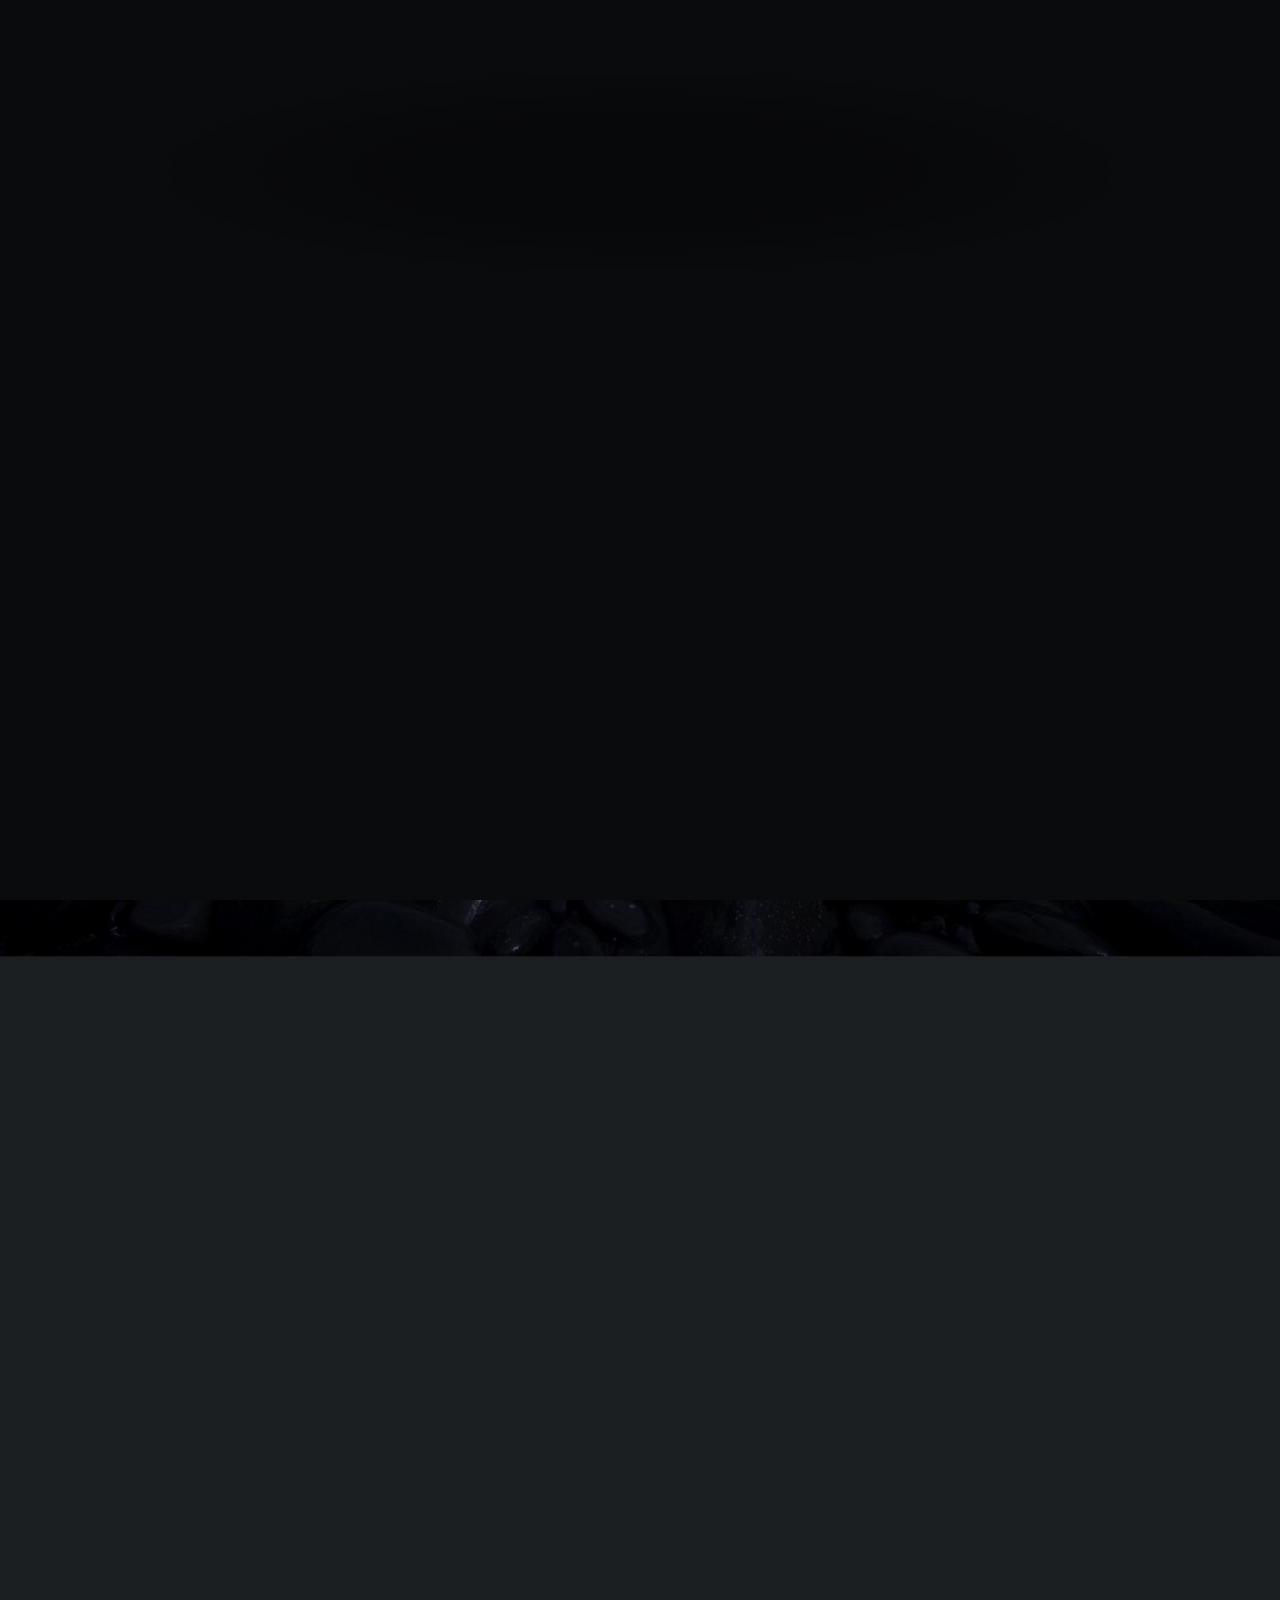
==== index.html @ 7638d147 "index.html" ====
<!DOCTYPE HTML>
<!--
	Dimension by HTML5 UP
	html5up.net | @ajlkn
	Free for personal and commercial use under the CCA 3.0 license (html5up.net/license)
-->
<html>
	<head>
		<title>Emmanuel's Portfolio</title>
		<meta charset="utf-8" />
		<meta name="viewport" content="width=device-width, initial-scale=1, user-scalable=no" />
		<link rel="stylesheet" href="assets/css/main.css" />
		<noscript><link rel="stylesheet" href="assets/css/noscript.css" /></noscript>
	</head>
	<body class="is-preload ">

		<!-- Wrapper -->
			<div id="wrapper">

				<!-- Header -->
					<header id="header">
						<div class="logo">
							<a href="#about"> 
							<span class="" style="content: url(./images/me.jpg); display: block; width: 100%; border-radius:10px; border: 0.1px solid rgb(214, 212, 212); background-color: transparent;"></span>
							</a>
						</div>
						<div class="content">
							<div class="inner">
								<h1>Emmanuel Khumalo</h1>
								<p>I am a Python developer with a strong foundation in web scraping, automation, software design, and working with APIs. With over two years of hands-on experience, I have developed various projects, including a password manager, weather tracker, and a web scraping tool for tracking product prices.
									I am skilled in using Python libraries such as BeautifulSoup, Requests, and Selenium, and I am passionate about automating tasks and solving real-world problems with code.</p>
							</div>
						</div>
						<nav>
							<ul>
								<li><a href="#intro">Skills</a></li>
								<li><a href="#work">Projects</a></li>
								<li><a href="#about">About</a></li>
								<li><a href="#contact">Contact</a></li>
								<!--<li><a href="#elements">Elements</a></li>-->
							</ul>
						</nav>
					</header>

				<!-- Main -->
					<div id="main">

						<!-- Intro -->
							<article id="intro">
								<h2 class="major">Skills</h2>
								<span class="image main"><img src="images/pic01.jpg" alt="" /></span>
								<div class="container px-4 py-5" id="featured-3">
									<div class="row g-4 py-5 row-cols-1 row-cols-lg-3">
									  <div class="feature col">
										
										<h3 class="fs-2 text-body-emphasis">Web Scraping</h3>
										<p>I can help you gather data from websites using Beautiful Soup and Selenium, and automate tasks that require interacting with web pages.</p>
										
									  </div>
									  <hr>
									  <div class="feature col">
										
										<h3 class="fs-2 text-body-emphasis">GUI Applications with T-kinter</h3>
										<p>I can create simple desktop applications with a user interface using Python's Tkinter library.</p>
										
									  </div>
									  <hr>
									  <div class="feature col">
										
										<h3 class="fs-2 text-body-emphasis">Data Cleaning and Manipulation</h3>
										<p>I can clean data using Python's Pandas library, if your data has missing values, irelavant value, or your want change values, add values etc.</p>
										
									  </div>
									  <hr>
									  <div class="feature col">
										
										<h3 class="fs-2 text-body-emphasis">Game Development</h3>
										<p>I can create interactive games using Python's Turtle library. Whether it's drawing shapes or developer simple games, I can help bring your ideas to life.</p>
										
									  </div>
									  <hr>
									  <div class="feature col">
										
										<h3 class="fs-2 text-body-emphasis">Automated and Alerts</h3>
										<p>I can create Website Automation using Python's Selenium library, and create Python scripts that automatically send alerts or notifications via email, SMS, or WhatsApp Message.</p>
										
									  </div>
									  <hr>
									  <div class="feature col">
										
										<h3 class="fs-2 text-body-emphasis">API Consumption and Data</h3>
										<p>Experienced in working with RESTful APIs to fetch and process data for diverse applications, ensuring optimal performance and accuracy.
											Skilled in consuming APIs to retrieve and manipulate data for application features and business logic.</p>
										
									  </div>
									  <hr>
									  <div class="feature col">
										
										<h3 class="fs-2 text-body-emphasis">Front-End Web Development</h3>
										<p>Passionate about crafting responsive, visually appealing, and user-friendly websites. Proficient in HTML, CSS and frameworks like Bootstrap. I create intuitive designs and seamless user experiences.</p>
										
									  </div>
									</div>
								  </div>


							</article>

						<!-- Work -->
							<article id="work">
								<h2 class="major">Projects</h2>
								<span class="image main"><img src="images/pic02.jpg" alt="" /></span>

								<div class="container px-4 py-5" id="hanging-icons">
									<hr style="margin-bottom: 0%;">
									<h3 style="text-align: center; margin: 0px; padding: 0px;">Web Scraping</h3>
									<hr style="margin: 0%;">
									<div class="row g-4 py-5 row-cols-1 row-cols-lg-3">
									  <div class="col d-flex align-items-start">
										<div class="icon-square text-body-emphasis bg-body-secondary d-inline-flex align-items-center justify-content-center fs-4 flex-shrink-0 me-3">
										  <svg class="bi" width="1em" height="1em"><use xlink:href="#toggles2"></use></svg>
										</div>
										<div>
										  <div class="container" style="border: 0.01px solid grey; padding:2%; border-radius: 5px">
										  <h3 class="fs-2 text-body-emphasis" style="text-align: center;">InstantPod's Price Tracker</h3>
										  <p>This is a web scraping project that monitors the price of InstantPods from the InstantPods Deals webpage. The program checks if the price drops below $100 and sends an email notification with the product's name and its current price, helping users snag a deal.</p>
										  <div class="container" style="display: grid; grid-template-columns: repeat(2, 1fr);">
										  <button href="#" class="btn btn-primary"style="margin-right: 10px;">
											View Project
										  </button>
										  <button href="#" class="btn btn-primary">
											Read More
										  </button>
										</div>
										</div>
									  </div>
									  
									  <div class="col d-flex align-items-start">
										<div class="icon-square text-body-emphasis bg-body-secondary d-inline-flex align-items-center justify-content-center fs-4 flex-shrink-0 me-3">
										  <svg class="bi" width="1em" height="1em"><use xlink:href="#cpu-fill"></use></svg>
										</div>
										<div class="container" style="border: 0.01px solid grey; padding:2%; border-radius: 5px">
										  <h3 style="text-align: center;" class="fs-2 text-body-emphasis">Upcoming Python.org Events Scraper</h3>
										  <p>This is a web scraping program that retrieve the titles and dates of upcoming events from the Python.org website (https://www.python.org/) and organizes them into a structured dictionary format. The program displays the event data in the console, with each event assigned an index for easy reference.</p>
										  <div class="container" style="display: grid; grid-template-columns: repeat(2, 1fr);">
										  <button href="#" class="btn btn-primary"style="margin-right: 10px;">
											View Project
										  </button>
										  <button href="#" class="btn btn-primary">
											Read More
										  </button>
										</div>
										</div>
									  </div>

									  <div class="col d-flex align-items-start">
										<div class="icon-square text-body-emphasis bg-body-secondary d-inline-flex align-items-center justify-content-center fs-4 flex-shrink-0 me-3">
										  <svg class="bi" width="1em" height="1em"><use xlink:href="#tools"></use></svg>
										</div>
										<div>
											<div style="border: 0.01px solid grey; padding:2%; border-radius: 5px">
										  <h3 class="fs-2 text-body-emphasis" style="text-align: center;">Cookie Clicker Automation</h3>
										  <p>This is a program that automates gameplay on the Cookie Clicker Game website. it clicks the cookie repeatedly for 10 seconds, evaluates the most expensive affordable item using the earned cookies, and purchases it. The program alternates between clicking a nd purchasing items, then stops after 5 minutes, scrape the average number of cookie clicks per second.</p>
										  <div class="container" style="display: grid; grid-template-columns: repeat(2, 1fr);">
											<button href="#" class="btn btn-primary"style="margin-right: 10px;">
											  View Project
											</button>
											<button href="#" class="btn btn-primary">
											  Read More
											</button>
										  </div></div>

										  <br>

										  <div>
											<div style="border: 0.01px solid grey; padding:2%; border-radius: 5px">
											<h3 class="fs-2 text-body-emphasis" style="text-align: center;">Top 100 Greatest Movies Scraper</h3>
											<p>This is a web scraping program that extracts the titles of the 100 greatest movies from the Empire Online website. The program saves the movie titles into a text file for easy access and future use.</p>
											<div class="container" style="display: grid; grid-template-columns: repeat(2, 1fr);">
											<button href="#" class="btn btn-primary"style="margin-right: 10px;">
											  View Project
											</button>
											<button href="#" class="btn btn-primary">
											  Read More
											</button>
										  </div></div>

										  <br><br>
										  <hr style="margin-bottom: 0%;">
										  <h3 style="text-align: center; margin: 0px; padding: 0px;">GUI Applications with T-kinter</h3>
										  <hr style="margin-top: 0%;">

										  <div>
											<div style="border: 0.01px solid grey; padding:2%; border-radius: 5px">
											<h3 class="fs-2 text-body-emphasis" style="text-align: center;">Password Manager</h3>
											<p>The Password Manager is a GUI-based application that allows users to securely store and manage their website login credentials, including usernames/emails and passwords. The data is stored in a JSON file, enabling persistence and ease of access for future use. it includes input validation, user confirmation prompts, and data handling to ensure a smooth experience.</p>
											<div class="container" style="display: grid; grid-template-columns: repeat(2, 1fr);">
											<button href="#" class="btn btn-primary"style="margin-right: 10px;">
											  View Project
											</button>
											<button href="#" class="btn btn-primary">
											  Read More
											</button>
										  </div></div>

										  <br>

										  <div>
											<div  style="border: 0.01px solid grey; padding:2%; border-radius: 5px">
											<h3 class="fs-2 text-body-emphasis" style="text-align: center;">BrainBoost Flashcards</h3>
											<p>This is a desktop application designed to help users learn a target language (e.g., French) by displaying flashcards. Each card shows a word in the target language, giving users 3 seconds to guess its meaning in their home language (e.g., English). Users confirm correctness by responding with clicking the button that corresponding with their result.</p>
											<div class="container" style="display: grid; grid-template-columns: repeat(2, 1fr);">
											<button href="#" class="btn btn-primary"style="margin-right: 10px;">
											  View Project
											</button>
											<button href="#" class="btn btn-primary">
											  Read More
											</button>
										  </div></div>
										  <br>
										  <div class="container">
											<div style="border: 0.01px solid grey; padding:2%; border-radius: 5px">
											<h3 class="fs-2 text-body-emphasis" style="text-align: center;">Mile to KM converter</h3>
											<p>This is A simple desktop GUI application that converts distances from miles to kilometers, providing users with an easy-to-use interface for quick calculations.</p>
											<div class="container" style="display: grid; grid-template-columns: repeat(2, 1fr);">
											<button href="#" class="btn btn-primary"style="margin-right: 10px;">
											  View Project
											</button>
											<button href="#" class="btn btn-primary">
											  Read More
											</button>
										  </div></div>

										  <br><br>
										  <hr style="margin-bottom: 0%;">
									      <h3 style="text-align: center; margin: 0px; padding: 0px;">Data Cleaning and Manipulation</h3>
									  	  <hr style="margin-top: 0%;">

										  <div class="container">
											<div style="border: 0.01px solid grey; padding:2%; border-radius: 5px">
											<h3 class="fs-2 text-body-emphasis" style="text-align: center;">SquirrelTracker</h3>
											<p>This project involves analyzing the fur color distribution of squirrels based on data from the Central Park Squirrel Census dataset. Using Python and Pandas, I extracted specific data and counted the occurrences of different fur colors to summarize the results.</p>
											<div class="container" style="display: grid; grid-template-columns: repeat(2, 1fr);">
											<button href="#" class="btn btn-primary"style="margin-right: 10px;">
											  View Project
											</button>
											<button href="#" class="btn btn-primary">
											  Read More
											</button>
										  </div></div>

										  <br>

										  <div class="container">
											<div style="border: 0.01px solid grey; padding:2%; border-radius: 5px">
											<h3 class="fs-2 text-body-emphasis" style="text-align: center;">Phonetic Finder</h3>
											<p>This project converts user-inputted words into their corresponding NATO phonetic alphabet code words. It uses a CSV file to create a dictionary for reference and handles user input with error-checking to ensure valid alphabetic entries.</p>
											<div class="container" style="display: grid; grid-template-columns: repeat(2, 1fr);">
												<button href="#" class="btn btn-primary"style="margin-right: 10px;">
												  View Project
												</button>
												<button href="#" class="btn btn-primary">
												  Read More
												</button>
											  </div></div>

											  <br><br>
											  <hr style="margin-bottom: 0%;">
											  <h3 style="text-align: center; margin: 0px; padding: 0px;">Game Development</h3>
											  <hr style="margin-top: 0%;">

											<div class="container">
												<div style="border: 0.01px solid grey; padding:2%; border-radius: 5px">
												<h3 class="fs-2 text-body-emphasis" style="text-align: center;">Snake Game</h3>
												<p>This is a classic Snake Game developed using Python and the Turtle module.The player controls the snake to eat food (represented by dots) and grows in length with each successful attempt. The game keeps track of the current score and hightest score, challenging the player to beat their record.</p>
												<div class="container" style="display: grid; grid-template-columns: repeat(2, 1fr);">
												<button href="#" class="btn btn-primary"style="margin-right: 10px;">
												  View Project
												</button>
												<button href="#" class="btn btn-primary">
												  Read More
												</button>
											  </div></div>

											  <br>

											<div class="container">
												<div style="border: 0.01px solid grey; padding:2%; border-radius: 5px">
												<h3 class="fs-2 text-body-emphasis" style="text-align: center;">Pong Game</h3>
												<p>This is a recreation of the classic Pong Game developed using Python and the Turtle module.The game features two players paddles and a bouncing ball, where two players compete to score points by preventing the ball from passing their paddle.</p>
												<div class="container" style="display: grid; grid-template-columns: repeat(2, 1fr);">
												<button href="#" class="btn btn-primary"style="margin-right: 10px;">
												  View Project
												</button>
												<button href="#" class="btn btn-primary">
												  Read More
												</button>
											</div></div>

											<br>

										  <div class="container">
											<div style="border: 0.01px solid grey; padding:2%; border-radius: 5px">
											<h3 class="fs-2 text-body-emphasis" style="text-align: center;">Road Crossing Game</h3>
											<p>This is a road crossing game built using Python and the Turtle module. The player controls a character that navigates through lanes of moving obstacles ( represented as colorful blocks) to reach the top of the screen. The game features increasing difficulty with each level as the obstacles move faster.</p>
											<div class="container" style="display: grid; grid-template-columns: repeat(2, 1fr);">
											<button href="#" class="btn btn-primary"style="margin-right: 10px;">
											  View Project
											</button>
											<button href="#" class="btn btn-primary">
											  Read More
											</button>
										  </div></div>

										  <br><br>
										  <hr style="margin-bottom: 0%;">
										  <h3 style="text-align: center; margin: 0px; padding: 0px;">Automation and Alerts</h3>
										  <hr style="margin-top: 0%;">

										  <div class="container">
											<div style="border: 0.01px solid grey; padding:2%; border-radius: 5px">
											<h3 class="fs-2 text-body-emphasis" style="text-align: center;">Automated Birthday Reminder & Email Sender</h3>
											<p>A program that automates birthday tracking and personalized email sending for relatives. The application checks a CSV file containing names, emails, and dates of birth daily, identifies birthdays, and sends personalized birthday wishes using pre-written templates.</p>
											<div class="container" style="display: grid; grid-template-columns: repeat(2, 1fr);">
											<button href="#" class="btn btn-primary"style="margin-right: 10px;">
											  View Project
											</button>
											<button href="#" class="btn btn-primary">
											  Read More
											</button>
										</div></div>

										<br>

									  <div class="container">
										<div style="border: 0.01px solid grey; padding:2%; border-radius: 5px">
										<h3 class="fs-2 text-body-emphasis" style="text-align: center;">Automated Form Filler</h3>
										<p>This is a program that automates form filling on the Secure Retreat website (https://secure-retreat-92358.herokuapp.com/). It collects the user's first name, last name, and email address from the console and uses Selenium to input the data into the form fields, streamlining the submission process.</p>
										<div class="container" style="display: grid; grid-template-columns: repeat(2, 1fr);">
										<button href="#" class="btn btn-primary"style="margin-right: 10px;">
										  View Project
										</button>
										<button href="#" class="btn btn-primary">
										  Read More
										</button>
									  </div></div>

										</div>

										<br><br>
										  <hr style="margin-bottom: 0%;">
										  <h3 style="text-align: center; margin: 0px; padding: 0px;">API Consumption and Data Manipulation Expertise</h3>
										  <hr style="margin-top: 0%;">

										  <div class="container">
											<div style="border: 0.01px solid grey; padding:2%; border-radius: 5px">
											<h3 class="fs-2 text-body-emphasis" style="text-align: center;">Kanye West Quote Generator</h3>
											<p>This a fun and interactive GUI application that displays random Kanye West quotes. Users can click a button featuring Kanye's face to fetch and display a new quote from the Kanye West Quotes API.</p>
											<div class="container" style="display: grid; grid-template-columns: repeat(2, 1fr);">
											<button href="#" class="btn btn-primary"style="margin-right: 10px;">
											  View Project
											</button>
											<button href="#" class="btn btn-primary">
											  Read More
											</button>
										</div></div>

										<br>

									  <div class="container">
										<div style="border: 0.01px solid grey; padding:2%; border-radius: 5px" >
										<h3 class="fs-2 text-body-emphasis" style="text-align: center;">True or False Quiz Application</h3>
										<p>This is a GUI-based quiz application where users answer true/false questions by clicking a corresponding button. The app retrieve 10 random questions from the Open Trivia Database API and tracks the user's score based on correct answers.</p>
										<div class="container" style="display: grid; grid-template-columns: repeat(2, 1fr);">
										<button href="#" class="btn btn-primary"style="margin-right: 10px;">
										  View Project
										</button>
										<button href="#" class="btn btn-primary">
										  Read More
										</button>
									  </div></div>

										</div>
									  </div>
									</div>
								  </div>

							</article>

						<!-- About -->
							<article id="about">
								<h2 class="major">About</h2>
								<span class="image main"><img src="images/pic03.jpg" alt="" /></span>
								<p>Hello, my name is Emmanuel Khumalo, a Python developer with a strong foundation in web scraping, automation, software design, and working with APIs. With over two years of hands-on experience, I have created impactful projects such as a password manager, a weather tracker, and a web scraping tool for tracking product prices.</p>
								<br>
								<p>I am proficient in Python libraries like BeautifulSoup, Requests, and Selenium, and I am passionate about automating tasks and solving real-world problems through code. My skill set also includes building websites with HTML, CSS, and Bootstrap, as well as developing GUI applications with Tkinter.</p>
								<br>
								<p>From data cleaning and manipulation to game development and automation alerts, I enjoy using technology to bring ideas to life and streamline complex processes.

									Feel free to explore my projects or reach out if you'd like to collaborate—I'm always excited to take on new challenges and grow as a developer.</p>
							</article>

						<!-- Contact -->
							<article id="contact">
								<h2 class="major">Contact</h2>
								<form method="POST" action="https://getform.io/f/bejjnnea">
									<div class="fields">
										<div class="field half">
											<label for="name">Name</label>
											<input type="text" name="name" id="name" />
										</div>
										<div class="field half">
											<label for="email">Email</label>
											<input type="text" name="email" id="email" />
										</div>
										<div class="field">
											<label for="message">Message</label>
											<textarea name="message" id="message" rows="4"></textarea>
										</div>
									</div>
									<ul class="actions">
										<li><input type="submit" value="Send Message" class="primary" /></li>
										<li><input type="reset" value="Reset" /></li>
									</ul>
								</form>
								<ul class="icons">
									<li><a href="https://x.com/EmmanuelKh25888" class="icon brands fa-twitter"><span class="label">Twitter</span></a></li>
									<li><a href="https://www.instagram.com/emmanueldlamean/" class="icon brands fa-instagram"><span class="label">Instagram</span></a></li>
									<li><a href="https://github.com/Nqobile44" class="icon brands fa-github"><span class="label">GitHub</span></a></li>
								</ul>
							</article>

						
					</div>

				<!-- Footer -->
					<footer id="footer">
						<p class="copyright">&copy; 2025 Emmanuel. All Rights Reserved.</p>
					</footer>

			</div>

		<!-- BG -->
			<div id="bg"></div>

		<!-- Scripts -->
			<script src="assets/js/jquery.min.js"></script>
			<script src="assets/js/browser.min.js"></script>
			<script src="assets/js/breakpoints.min.js"></script>
			<script src="assets/js/util.js"></script>
			<script src="assets/js/main.js"></script>

	</body>
</html>
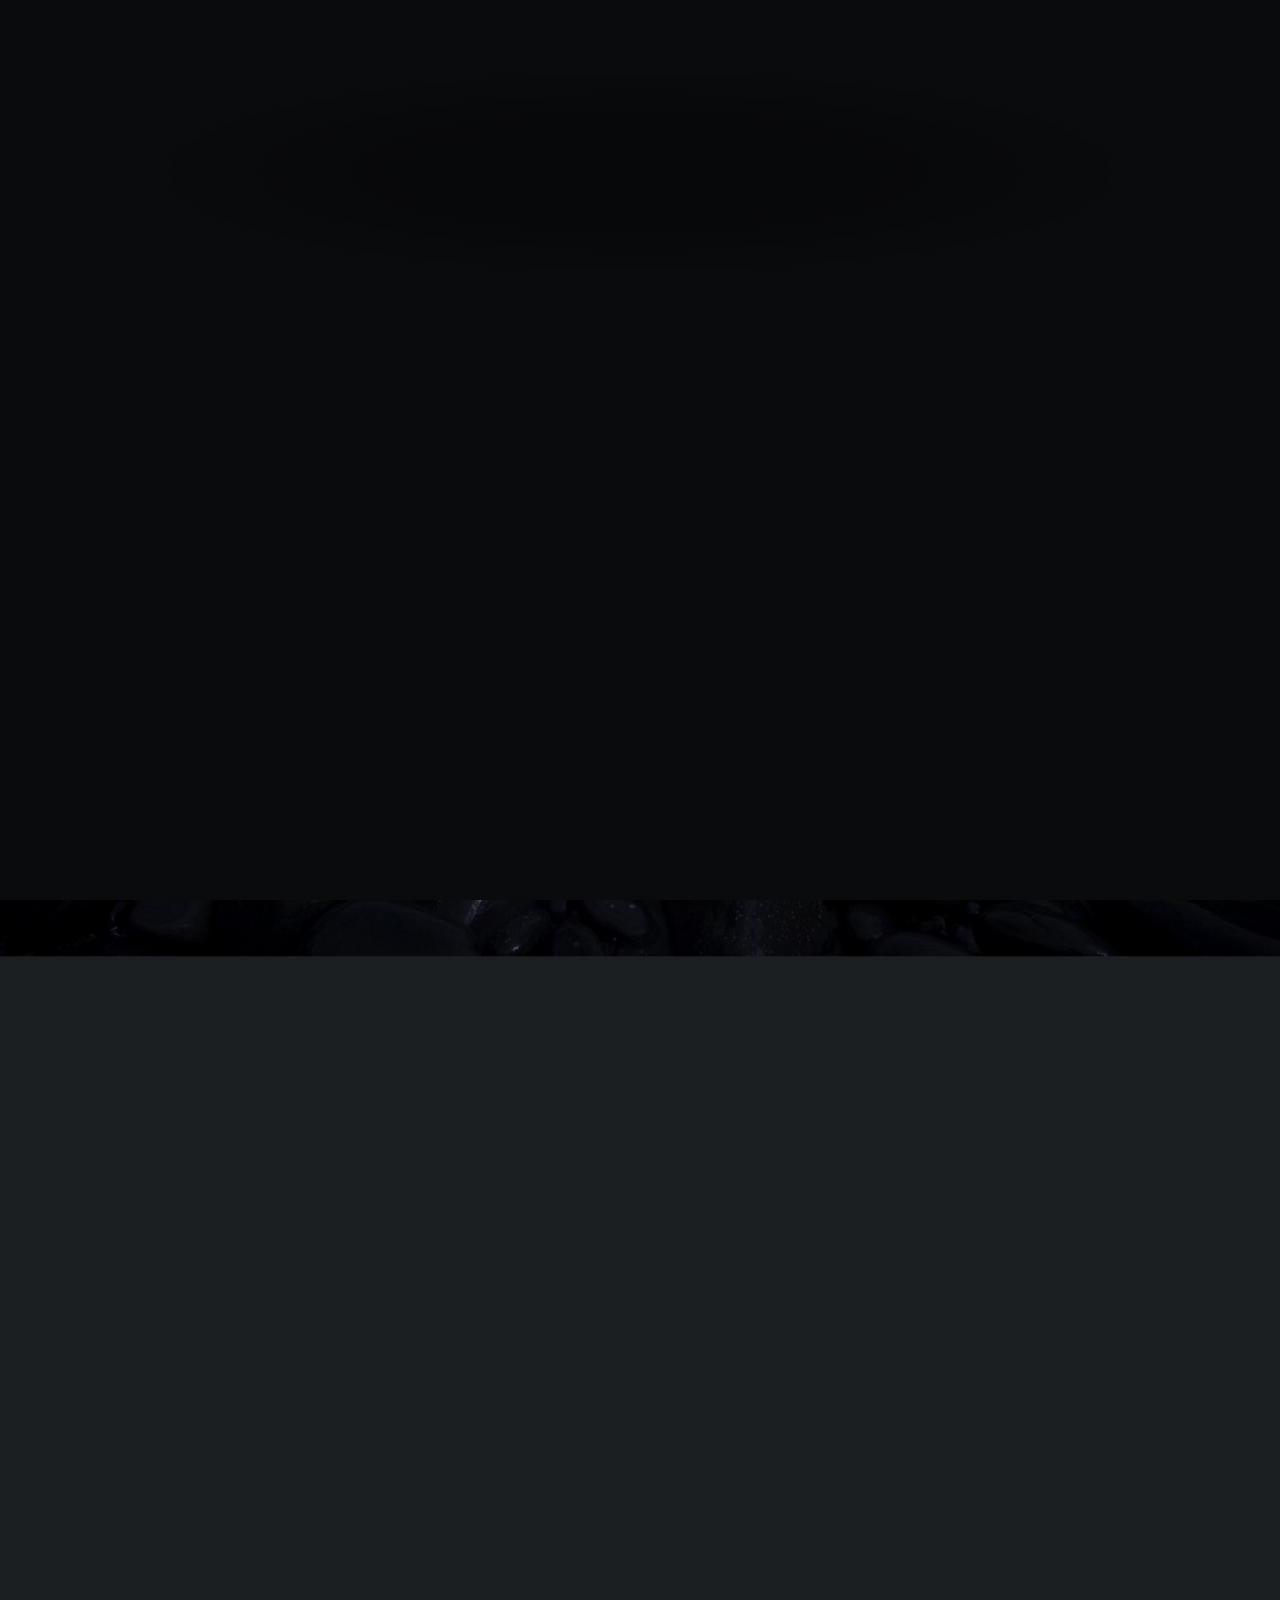
==== commit 5371d4f8: "Add files via upload" ====
--- a/index.html
+++ b/index.html
@@ -21,14 +21,14 @@
 					<header id="header">
 						<div class="logo">
 							<a href="#about"> 
-							<span class="" style="content: url(./images/me.jpg); display: block; width: 100%; border-radius:10px; border: 0.1px solid rgb(214, 212, 212); background-color: transparent;"></span>
+							<span class="" style="content: url(./images/me.jpeg); display: block; width: 100%; border-radius:10px; border: 0.1px solid rgb(214, 212, 212); background-color: transparent;"></span>
 							</a>
 						</div>
 						<div class="content">
 							<div class="inner">
 								<h1>Emmanuel Khumalo</h1>
-								<p>I am a Python developer with a strong foundation in web scraping, automation, software design, and working with APIs. With over two years of hands-on experience, I have developed various projects, including a password manager, weather tracker, and a web scraping tool for tracking product prices.
-									I am skilled in using Python libraries such as BeautifulSoup, Requests, and Selenium, and I am passionate about automating tasks and solving real-world problems with code.</p>
+								<p>I am a Python developer with a strong foundation in web scraping, automation, data cleaning and getting data from APIs. With over two years of hands-on experience, I have developed various projects, including a password manager, weather tracker, and a web scraping tool for tracking product prices.
+									I am skilled in using Python libraries such as BeautifulSoup, Requests, and Selenium, Pandas and I am passionate about automating tasks and solving real-world problems with code.</p> 
 							</div>
 						</div>
 						<nav>
@@ -37,7 +37,6 @@
 								<li><a href="#work">Projects</a></li>
 								<li><a href="#about">About</a></li>
 								<li><a href="#contact">Contact</a></li>
-								<!--<li><a href="#elements">Elements</a></li>-->
 							</ul>
 						</nav>
 					</header>
@@ -68,7 +67,7 @@
 									  <div class="feature col">
 										
 										<h3 class="fs-2 text-body-emphasis">Data Cleaning and Manipulation</h3>
-										<p>I can clean data using Python's Pandas library, if your data has missing values, irelavant value, or your want change values, add values etc.</p>
+										<p>I can clean data using Python's Pandas library, if your data has missing values, irelavant value, or your want change values, add values, duplicates etc.</p>
 										
 									  </div>
 									  <hr>
@@ -91,13 +90,6 @@
 										<h3 class="fs-2 text-body-emphasis">API Consumption and Data</h3>
 										<p>Experienced in working with RESTful APIs to fetch and process data for diverse applications, ensuring optimal performance and accuracy.
 											Skilled in consuming APIs to retrieve and manipulate data for application features and business logic.</p>
-										
-									  </div>
-									  <hr>
-									  <div class="feature col">
-										
-										<h3 class="fs-2 text-body-emphasis">Front-End Web Development</h3>
-										<p>Passionate about crafting responsive, visually appealing, and user-friendly websites. Proficient in HTML, CSS and frameworks like Bootstrap. I create intuitive designs and seamless user experiences.</p>
 										
 									  </div>
 									</div>
@@ -124,12 +116,9 @@
 										  <div class="container" style="border: 0.01px solid grey; padding:2%; border-radius: 5px">
 										  <h3 class="fs-2 text-body-emphasis" style="text-align: center;">InstantPod's Price Tracker</h3>
 										  <p>This is a web scraping project that monitors the price of InstantPods from the InstantPods Deals webpage. The program checks if the price drops below $100 and sends an email notification with the product's name and its current price, helping users snag a deal.</p>
-										  <div class="container" style="display: grid; grid-template-columns: repeat(2, 1fr);">
-										  <button href="#" class="btn btn-primary"style="margin-right: 10px;">
+										  <div class="container" style="display: grid; grid-template-columns: repeat(1, 1fr);">
+										  <button onclick= 'location.href="https://github.com/Nqobile44/my-projects/tree/master/web-scraping-projects/instantpod-s-price-tracker"' class="btn btn-primary"style="margin-right: 10px;">
 											View Project
-										  </button>
-										  <button href="#" class="btn btn-primary">
-											Read More
 										  </button>
 										</div>
 										</div>
@@ -142,12 +131,9 @@
 										<div class="container" style="border: 0.01px solid grey; padding:2%; border-radius: 5px">
 										  <h3 style="text-align: center;" class="fs-2 text-body-emphasis">Upcoming Python.org Events Scraper</h3>
 										  <p>This is a web scraping program that retrieve the titles and dates of upcoming events from the Python.org website (https://www.python.org/) and organizes them into a structured dictionary format. The program displays the event data in the console, with each event assigned an index for easy reference.</p>
-										  <div class="container" style="display: grid; grid-template-columns: repeat(2, 1fr);">
-										  <button href="#" class="btn btn-primary"style="margin-right: 10px;">
+										  <div class="container" style="display: grid; grid-template-columns: repeat(1, 1fr);">
+										  <button onclick= 'location.href="https://github.com/Nqobile44/my-projects/tree/master/web-scraping-projects/upcoming-python.org-events-scraper"' class="btn btn-primary"style="margin-right: 10px;">
 											View Project
-										  </button>
-										  <button href="#" class="btn btn-primary">
-											Read More
 										  </button>
 										</div>
 										</div>
@@ -161,12 +147,9 @@
 											<div style="border: 0.01px solid grey; padding:2%; border-radius: 5px">
 										  <h3 class="fs-2 text-body-emphasis" style="text-align: center;">Cookie Clicker Automation</h3>
 										  <p>This is a program that automates gameplay on the Cookie Clicker Game website. it clicks the cookie repeatedly for 10 seconds, evaluates the most expensive affordable item using the earned cookies, and purchases it. The program alternates between clicking a nd purchasing items, then stops after 5 minutes, scrape the average number of cookie clicks per second.</p>
-										  <div class="container" style="display: grid; grid-template-columns: repeat(2, 1fr);">
-											<button href="#" class="btn btn-primary"style="margin-right: 10px;">
-											  View Project
-											</button>
-											<button href="#" class="btn btn-primary">
-											  Read More
+										  <div class="container" style="display: grid; grid-template-columns: repeat(1, 1fr);">
+											<button onclick= 'location.href="https://github.com/Nqobile44/my-projects/tree/master/web-scraping-projects/cookie-clicker-automation-program"' class="btn btn-primary"style="margin-right: 10px;">
+											  View Project
 											</button>
 										  </div></div>
 
@@ -176,12 +159,20 @@
 											<div style="border: 0.01px solid grey; padding:2%; border-radius: 5px">
 											<h3 class="fs-2 text-body-emphasis" style="text-align: center;">Top 100 Greatest Movies Scraper</h3>
 											<p>This is a web scraping program that extracts the titles of the 100 greatest movies from the Empire Online website. The program saves the movie titles into a text file for easy access and future use.</p>
-											<div class="container" style="display: grid; grid-template-columns: repeat(2, 1fr);">
-											<button href="#" class="btn btn-primary"style="margin-right: 10px;">
-											  View Project
-											</button>
-											<button href="#" class="btn btn-primary">
-											  Read More
+											<div class="container" style="display: grid; grid-template-columns: repeat(1, 1fr);">
+											<button onclick= 'location.href="https://github.com/Nqobile44/my-projects/tree/master/web-scraping-projects/top-100-greatest-movies-scraper"' class="btn btn-primary"style="margin-right: 10px;">
+											  View Project
+											</button>
+										  </div></div>
+										  <br>
+
+										  <div>
+											<div  style="border: 0.01px solid grey; padding:2%; border-radius: 5px">
+											<h3 class="fs-2 text-body-emphasis" style="text-align: center;">Job Scraper</h3>
+											<p>This project is a LinkedIn job scraper that automates the job search process based on user-defined criteria. Users can input specific job titles, skills, or locations, and the scraper searches LinkedIn for relevant job listings. It then filters through the results, identifying jobs that match the user's preferences. The project showcases my ability to work with web scraping techniques and automate the extraction of relevant data from LinkedIn, providing an efficient tool for job seekers.</p>
+											<div class="container" style="display: grid; grid-template-columns: repeat(1, 1fr);">
+											<button onclick= 'location.href="https://github.com/Nqobile44/my-projects/tree/master/web-scraping-projects/Job%20Scraper"' class="btn btn-primary"style="margin-right: 10px;">
+											  View Project
 											</button>
 										  </div></div>
 
@@ -194,12 +185,9 @@
 											<div style="border: 0.01px solid grey; padding:2%; border-radius: 5px">
 											<h3 class="fs-2 text-body-emphasis" style="text-align: center;">Password Manager</h3>
 											<p>The Password Manager is a GUI-based application that allows users to securely store and manage their website login credentials, including usernames/emails and passwords. The data is stored in a JSON file, enabling persistence and ease of access for future use. it includes input validation, user confirmation prompts, and data handling to ensure a smooth experience.</p>
-											<div class="container" style="display: grid; grid-template-columns: repeat(2, 1fr);">
-											<button href="#" class="btn btn-primary"style="margin-right: 10px;">
-											  View Project
-											</button>
-											<button href="#" class="btn btn-primary">
-											  Read More
+											<div class="container" style="display: grid; grid-template-columns: repeat(1, 1fr);">
+											<button onclick='location.href="https://github.com/Nqobile44/my-projects/tree/master/gui-applications/password-manager"' class="btn btn-primary"style="margin-right: 10px;">
+											  View Project
 											</button>
 										  </div></div>
 
@@ -209,12 +197,9 @@
 											<div  style="border: 0.01px solid grey; padding:2%; border-radius: 5px">
 											<h3 class="fs-2 text-body-emphasis" style="text-align: center;">BrainBoost Flashcards</h3>
 											<p>This is a desktop application designed to help users learn a target language (e.g., French) by displaying flashcards. Each card shows a word in the target language, giving users 3 seconds to guess its meaning in their home language (e.g., English). Users confirm correctness by responding with clicking the button that corresponding with their result.</p>
-											<div class="container" style="display: grid; grid-template-columns: repeat(2, 1fr);">
-											<button href="#" class="btn btn-primary"style="margin-right: 10px;">
-											  View Project
-											</button>
-											<button href="#" class="btn btn-primary">
-											  Read More
+											<div class="container" style="display: grid; grid-template-columns: repeat(1, 1fr);">
+											<button onclick= 'location.href="https://github.com/Nqobile44/my-projects/tree/master/gui-applications/brainboost-flashcards"' class="btn btn-primary"style="margin-right: 10px;">
+											  View Project
 											</button>
 										  </div></div>
 										  <br>
@@ -222,12 +207,9 @@
 											<div style="border: 0.01px solid grey; padding:2%; border-radius: 5px">
 											<h3 class="fs-2 text-body-emphasis" style="text-align: center;">Mile to KM converter</h3>
 											<p>This is A simple desktop GUI application that converts distances from miles to kilometers, providing users with an easy-to-use interface for quick calculations.</p>
-											<div class="container" style="display: grid; grid-template-columns: repeat(2, 1fr);">
-											<button href="#" class="btn btn-primary"style="margin-right: 10px;">
-											  View Project
-											</button>
-											<button href="#" class="btn btn-primary">
-											  Read More
+											<div class="container" style="display: grid; grid-template-columns: repeat(1, 1fr);">
+											<button onclick= 'location.href="https://github.com/Nqobile44/my-projects/tree/master/gui-applications/mile-to-km-converter"' class="btn btn-primary"style="margin-right: 10px;">
+											  View Project
 											</button>
 										  </div></div>
 
@@ -240,12 +222,9 @@
 											<div style="border: 0.01px solid grey; padding:2%; border-radius: 5px">
 											<h3 class="fs-2 text-body-emphasis" style="text-align: center;">SquirrelTracker</h3>
 											<p>This project involves analyzing the fur color distribution of squirrels based on data from the Central Park Squirrel Census dataset. Using Python and Pandas, I extracted specific data and counted the occurrences of different fur colors to summarize the results.</p>
-											<div class="container" style="display: grid; grid-template-columns: repeat(2, 1fr);">
-											<button href="#" class="btn btn-primary"style="margin-right: 10px;">
-											  View Project
-											</button>
-											<button href="#" class="btn btn-primary">
-											  Read More
+											<div class="container" style="display: grid; grid-template-columns: repeat(1, 1fr);">
+											<button onclick= 'location.href="https://github.com/Nqobile44/my-projects/tree/master/data-cleaning-and-manipulation-projects/squirreltracker"' class="btn btn-primary"style="margin-right: 10px;">
+											  View Project
 											</button>
 										  </div></div>
 
@@ -255,12 +234,33 @@
 											<div style="border: 0.01px solid grey; padding:2%; border-radius: 5px">
 											<h3 class="fs-2 text-body-emphasis" style="text-align: center;">Phonetic Finder</h3>
 											<p>This project converts user-inputted words into their corresponding NATO phonetic alphabet code words. It uses a CSV file to create a dictionary for reference and handles user input with error-checking to ensure valid alphabetic entries.</p>
-											<div class="container" style="display: grid; grid-template-columns: repeat(2, 1fr);">
-												<button href="#" class="btn btn-primary"style="margin-right: 10px;">
+											<div class="container" style="display: grid; grid-template-columns: repeat(1, 1fr);">
+												<button onclick= 'location.href="https://github.com/Nqobile44/my-projects/tree/master/data-cleaning-and-manipulation-projects/phonetic-finder"' class="btn btn-primary"style="margin-right: 10px;">
 												  View Project
 												</button>
-												<button href="#" class="btn btn-primary">
-												  Read More
+											  </div></div>
+
+											  <br>
+
+											<div class="container">
+												<div style="border: 0.01px solid grey; padding:2%; border-radius: 5px">
+												<h3 class="fs-2 text-body-emphasis" style="text-align: center;">Excel to Json</h3>
+												<p>This project involves developing a Python program that extracts data from an Excel file and converts it into JSON format. The goal is to make the data more accessible for web applications, APIs, or other systems that use JSON for data exchange. The program reads the Excel file, processes the data, and exports it into a structured JSON file, ensuring easy integration and usability.</p>
+												<div class="container" style="display: grid; grid-template-columns: repeat(1, 1fr);">
+												<button onclick= 'location.href="https://github.com/Nqobile44/my-projects/tree/master/data-cleaning-and-manipulation-projects/excel_to_json"' class="btn btn-primary"style="margin-right: 10px;">
+												  View Project
+												</button>
+											</div></div>
+
+											<br>
+
+											<div class="container">
+											<div style="border: 0.01px solid grey; padding:2%; border-radius: 5px">
+											<h3 class="fs-2 text-body-emphasis" style="text-align: center;">Json to Excel</h3>
+											<p>This project focuses on building a Python program that imports data from a JSON file and converts it into a well-structured Excel spreadsheet.</p>
+											<div class="container" style="display: grid; grid-template-columns: repeat(1, 1fr);">
+												<button onclick= 'location.href="https://github.com/Nqobile44/my-projects/tree/master/data-cleaning-and-manipulation-projects/json_to_excel"' class="btn btn-primary"style="margin-right: 10px;">
+												  View Project
 												</button>
 											  </div></div>
 
@@ -273,12 +273,9 @@
 												<div style="border: 0.01px solid grey; padding:2%; border-radius: 5px">
 												<h3 class="fs-2 text-body-emphasis" style="text-align: center;">Snake Game</h3>
 												<p>This is a classic Snake Game developed using Python and the Turtle module.The player controls the snake to eat food (represented by dots) and grows in length with each successful attempt. The game keeps track of the current score and hightest score, challenging the player to beat their record.</p>
-												<div class="container" style="display: grid; grid-template-columns: repeat(2, 1fr);">
-												<button href="#" class="btn btn-primary"style="margin-right: 10px;">
+												<div class="container" style="display: grid; grid-template-columns: repeat(1, 1fr);">
+												<button onclick= 'location.href="https://github.com/Nqobile44/my-projects/tree/master/game-development-projects/snake-game"' class="btn btn-primary"style="margin-right: 10px;">
 												  View Project
-												</button>
-												<button href="#" class="btn btn-primary">
-												  Read More
 												</button>
 											  </div></div>
 
@@ -288,13 +285,10 @@
 												<div style="border: 0.01px solid grey; padding:2%; border-radius: 5px">
 												<h3 class="fs-2 text-body-emphasis" style="text-align: center;">Pong Game</h3>
 												<p>This is a recreation of the classic Pong Game developed using Python and the Turtle module.The game features two players paddles and a bouncing ball, where two players compete to score points by preventing the ball from passing their paddle.</p>
-												<div class="container" style="display: grid; grid-template-columns: repeat(2, 1fr);">
-												<button href="#" class="btn btn-primary"style="margin-right: 10px;">
+												<div class="container" style="display: grid; grid-template-columns: repeat(1, 1fr);">
+												<button onclick= 'location.href="https://github.com/Nqobile44/my-projects/tree/master/game-development-projects/pong-game"' class="btn btn-primary"style="margin-right: 10px;">
 												  View Project
 												</button>
-												<button href="#" class="btn btn-primary">
-												  Read More
-												</button>
 											</div></div>
 
 											<br>
@@ -303,12 +297,9 @@
 											<div style="border: 0.01px solid grey; padding:2%; border-radius: 5px">
 											<h3 class="fs-2 text-body-emphasis" style="text-align: center;">Road Crossing Game</h3>
 											<p>This is a road crossing game built using Python and the Turtle module. The player controls a character that navigates through lanes of moving obstacles ( represented as colorful blocks) to reach the top of the screen. The game features increasing difficulty with each level as the obstacles move faster.</p>
-											<div class="container" style="display: grid; grid-template-columns: repeat(2, 1fr);">
-											<button href="#" class="btn btn-primary"style="margin-right: 10px;">
-											  View Project
-											</button>
-											<button href="#" class="btn btn-primary">
-											  Read More
+											<div class="container" style="display: grid; grid-template-columns: repeat(1, 1fr);">
+											<button onclick= 'location.href="https://github.com/Nqobile44/my-projects/tree/master/game-development-projects/road-crossing-game"' class="btn btn-primary"style="margin-right: 10px;">
+											  View Project
 											</button>
 										  </div></div>
 
@@ -321,12 +312,9 @@
 											<div style="border: 0.01px solid grey; padding:2%; border-radius: 5px">
 											<h3 class="fs-2 text-body-emphasis" style="text-align: center;">Automated Birthday Reminder & Email Sender</h3>
 											<p>A program that automates birthday tracking and personalized email sending for relatives. The application checks a CSV file containing names, emails, and dates of birth daily, identifies birthdays, and sends personalized birthday wishes using pre-written templates.</p>
-											<div class="container" style="display: grid; grid-template-columns: repeat(2, 1fr);">
-											<button href="#" class="btn btn-primary"style="margin-right: 10px;">
-											  View Project
-											</button>
-											<button href="#" class="btn btn-primary">
-											  Read More
+											<div class="container" style="display: grid; grid-template-columns: repeat(1, 1fr);">
+											<button onclick= 'location.href="https://github.com/Nqobile44/my-projects/tree/master/automation-and-alerts-projects/automated-birthday-reminder-email-sender"' class="btn btn-primary"style="margin-right: 10px;">
+											  View Project
 											</button>
 										</div></div>
 
@@ -336,12 +324,9 @@
 										<div style="border: 0.01px solid grey; padding:2%; border-radius: 5px">
 										<h3 class="fs-2 text-body-emphasis" style="text-align: center;">Automated Form Filler</h3>
 										<p>This is a program that automates form filling on the Secure Retreat website (https://secure-retreat-92358.herokuapp.com/). It collects the user's first name, last name, and email address from the console and uses Selenium to input the data into the form fields, streamlining the submission process.</p>
-										<div class="container" style="display: grid; grid-template-columns: repeat(2, 1fr);">
-										<button href="#" class="btn btn-primary"style="margin-right: 10px;">
+										<div class="container" style="display: grid; grid-template-columns: repeat(1, 1fr);">
+										<button onclick = 'location.href="https://github.com/Nqobile44/my-projects/tree/master/automation-and-alerts-projects/automated-form-filler"' class="btn btn-primary"style="margin-right: 10px;">
 										  View Project
-										</button>
-										<button href="#" class="btn btn-primary">
-										  Read More
 										</button>
 									  </div></div>
 
@@ -356,12 +341,9 @@
 											<div style="border: 0.01px solid grey; padding:2%; border-radius: 5px">
 											<h3 class="fs-2 text-body-emphasis" style="text-align: center;">Kanye West Quote Generator</h3>
 											<p>This a fun and interactive GUI application that displays random Kanye West quotes. Users can click a button featuring Kanye's face to fetch and display a new quote from the Kanye West Quotes API.</p>
-											<div class="container" style="display: grid; grid-template-columns: repeat(2, 1fr);">
-											<button href="#" class="btn btn-primary"style="margin-right: 10px;">
-											  View Project
-											</button>
-											<button href="#" class="btn btn-primary">
-											  Read More
+											<div class="container" style="display: grid; grid-template-columns: repeat(1, 1fr);">
+											<button onclick ='location.href="https://github.com/Nqobile44/my-projects/tree/master/api-consumption-and-data-manipulation-projects/kanye-west-quote-generator"' class="btn btn-primary"style="margin-right: 10px;">
+											  View Project
 											</button>
 										</div></div>
 
@@ -371,12 +353,9 @@
 										<div style="border: 0.01px solid grey; padding:2%; border-radius: 5px" >
 										<h3 class="fs-2 text-body-emphasis" style="text-align: center;">True or False Quiz Application</h3>
 										<p>This is a GUI-based quiz application where users answer true/false questions by clicking a corresponding button. The app retrieve 10 random questions from the Open Trivia Database API and tracks the user's score based on correct answers.</p>
-										<div class="container" style="display: grid; grid-template-columns: repeat(2, 1fr);">
-										<button href="#" class="btn btn-primary"style="margin-right: 10px;">
+										<div class="container" style="display: grid; grid-template-columns: repeat(1, 1fr);">
+										<button onclick= 'location.href="https://github.com/Nqobile44/my-projects/tree/master/api-consumption-and-data-manipulation-projects/true-or-false-quiz-application"' class="btn btn-primary"style="margin-right: 10px;">
 										  View Project
-										</button>
-										<button href="#" class="btn btn-primary">
-										  Read More
 										</button>
 									  </div></div>
 
@@ -393,11 +372,11 @@
 								<span class="image main"><img src="images/pic03.jpg" alt="" /></span>
 								<p>Hello, my name is Emmanuel Khumalo, a Python developer with a strong foundation in web scraping, automation, software design, and working with APIs. With over two years of hands-on experience, I have created impactful projects such as a password manager, a weather tracker, and a web scraping tool for tracking product prices.</p>
 								<br>
-								<p>I am proficient in Python libraries like BeautifulSoup, Requests, and Selenium, and I am passionate about automating tasks and solving real-world problems through code. My skill set also includes building websites with HTML, CSS, and Bootstrap, as well as developing GUI applications with Tkinter.</p>
+								<p>I am proficient in Python libraries like BeautifulSoup, Requests, and Selenium and I am passionate about automating tasks and solving real-world problems through code. My skill set also includes developing GUI applications with Tkinter.</p>
 								<br>
-								<p>From data cleaning and manipulation to game development and automation alerts, I enjoy using technology to bring ideas to life and streamline complex processes.
-
-									Feel free to explore my projects or reach out if you'd like to collaborate—I'm always excited to take on new challenges and grow as a developer.</p>
+								<p>I enjoy using technology to bring ideas to life and streamline complex processes.
+
+									Feel free to explore my projects or reach out if you'd like to collaborate. I'm always excited to take on new challenges and grow as a developer.</p>
 							</article>
 
 						<!-- Contact -->
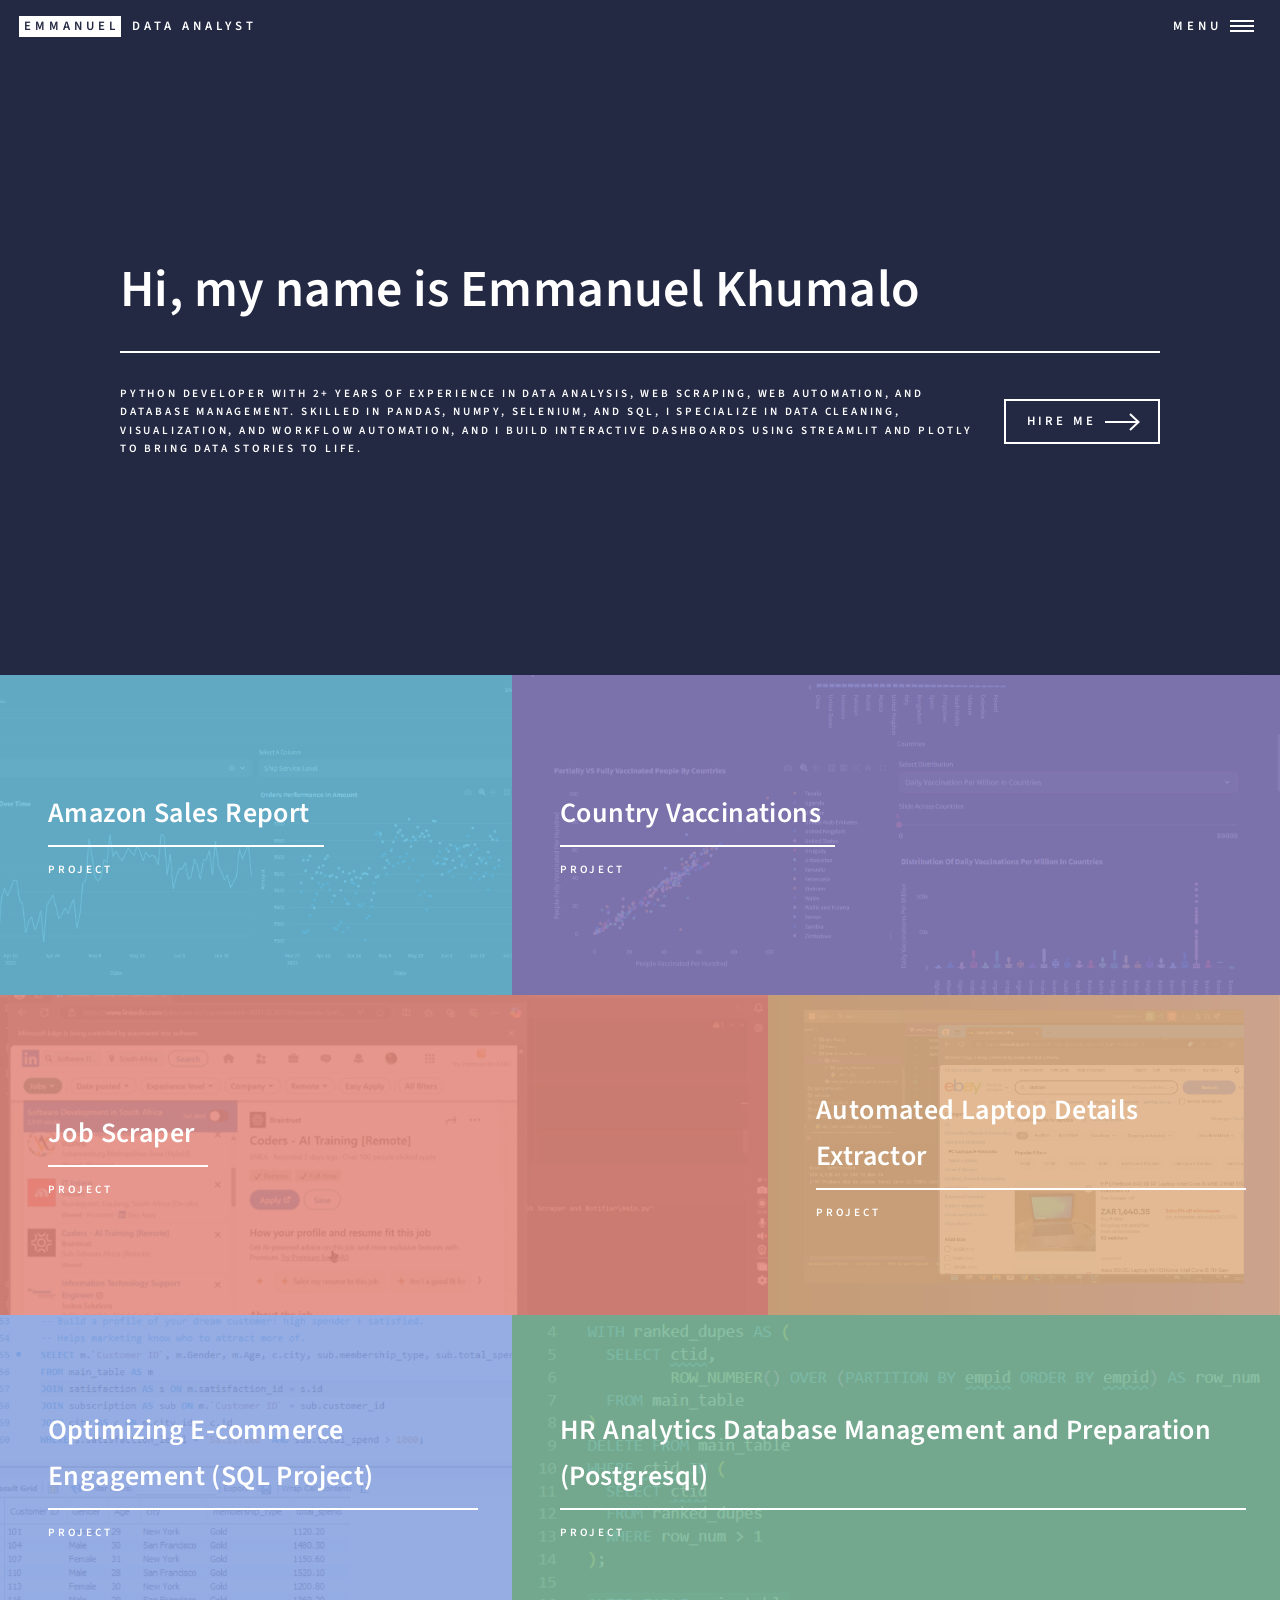
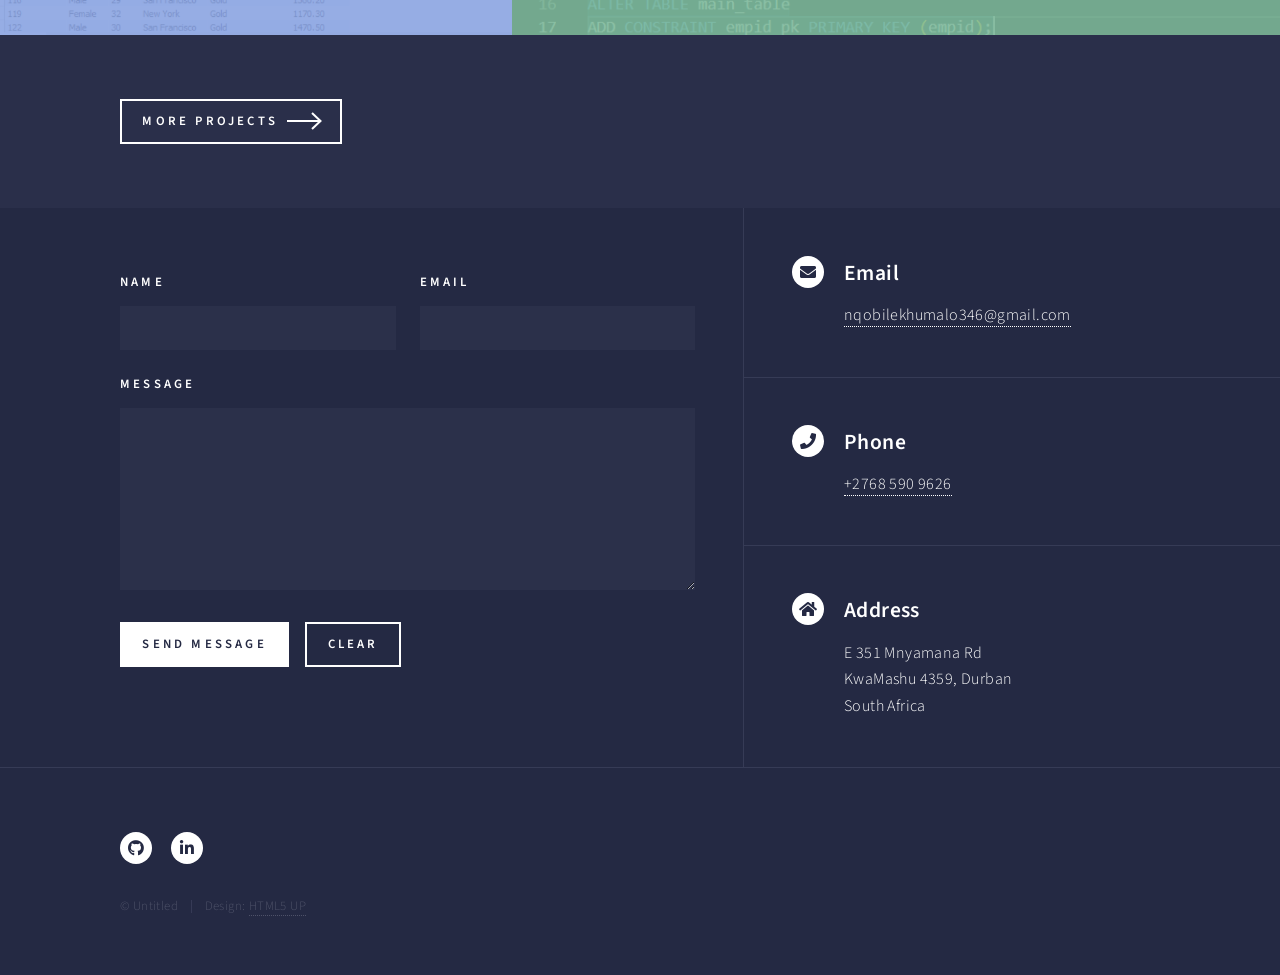
==== commit ff226d38: "Add files via upload" ====
--- a/index.html
+++ b/index.html
@@ -1,6 +1,6 @@
 <!DOCTYPE HTML>
 <!--
-	Dimension by HTML5 UP
+	Forty by HTML5 UP
 	html5up.net | @ajlkn
 	Free for personal and commercial use under the CCA 3.0 license (html5up.net/license)
 -->
@@ -12,377 +12,122 @@
 		<link rel="stylesheet" href="assets/css/main.css" />
 		<noscript><link rel="stylesheet" href="assets/css/noscript.css" /></noscript>
 	</head>
-	<body class="is-preload ">
+	<body class="is-preload">
 
 		<!-- Wrapper -->
 			<div id="wrapper">
 
 				<!-- Header -->
-					<header id="header">
-						<div class="logo">
-							<a href="#about"> 
-							<span class="" style="content: url(./images/me.jpeg); display: block; width: 100%; border-radius:10px; border: 0.1px solid rgb(214, 212, 212); background-color: transparent;"></span>
-							</a>
-						</div>
-						<div class="content">
-							<div class="inner">
-								<h1>Emmanuel Khumalo</h1>
-								<p>I am a Python developer with a strong foundation in web scraping, automation, data cleaning and getting data from APIs. With over two years of hands-on experience, I have developed various projects, including a password manager, weather tracker, and a web scraping tool for tracking product prices.
-									I am skilled in using Python libraries such as BeautifulSoup, Requests, and Selenium, Pandas and I am passionate about automating tasks and solving real-world problems with code.</p> 
+					<header id="header" class="alt">
+						<a href="index.html" class="logo"><strong>Emmanuel</strong> <span>Data Analyst</span></a>
+						<nav>
+							<a href="#menu">Menu</a>
+						</nav>
+					</header>
+
+				<!-- Menu -->
+					<nav id="menu">
+						<ul class="links">
+							<li><a href="index.html">Home</a></li>
+							<li><a href="landing.html">Projects</a></li>
+							<li><a href="elements.html">Skills</a></li>
+							<li><a href="generic.html">About</a></li>
+						</ul>
+					</nav>
+
+				<!-- Banner -->
+					<section id="banner" class="major">
+						<div class="inner">
+							<header class="major">
+								<h1>Hi, my name is Emmanuel Khumalo</h1>
+							</header>
+							<div class="content">
+								<p>Python developer with 2+ years of experience in data analysis, web scraping, web automation, and database management. Skilled in Pandas, NumPy, Selenium, and SQL, I specialize in data cleaning, visualization, and workflow automation, and I build interactive dashboards using Streamlit and Plotly to bring data stories to life.</p>
+								<ul class="actions">
+									<li><a href="hire.html" class="button next scrolly">Hire Me</a></li>
+								</ul>
 							</div>
 						</div>
-						<nav>
-							<ul>
-								<li><a href="#intro">Skills</a></li>
-								<li><a href="#work">Projects</a></li>
-								<li><a href="#about">About</a></li>
-								<li><a href="#contact">Contact</a></li>
-							</ul>
-						</nav>
-					</header>
+					</section>
 
 				<!-- Main -->
 					<div id="main">
 
-						<!-- Intro -->
-							<article id="intro">
-								<h2 class="major">Skills</h2>
-								<span class="image main"><img src="images/pic01.jpg" alt="" /></span>
-								<div class="container px-4 py-5" id="featured-3">
-									<div class="row g-4 py-5 row-cols-1 row-cols-lg-3">
-									  <div class="feature col">
+						<!-- One -->
+							<section id="one" class="tiles">
+								<article>
+									<span class="image">
+										<img src="images/pic01.png" alt="" />
+									</span>
+									<header class="major">
+										<h3><a href="amazon_sales.html" class="link">Amazon Sales Report</a></h3>
+										<p>Project</p>
+									</header>
+								</article>
+								<article>
+									<span class="image">
+										<img src="images/pic02.png" alt="" />
+									</span>
+									<header class="major">
+										<h3><a href="country_vaccinations.html" class="link">Country Vaccinations</a></h3>
+										<p>Project</p>
+									</header>
+								</article>
+								<article>
+									<span class="image">
+										<img src="images/pic03.png" alt="" />
+									</span>
+									<header class="major">
+										<h3><a href="job_scraper.html" class="link">Job Scraper</a></h3>
+										<p>Project</p>
+									</header>
+								</article>
+								<article>
+									<span class="image">
+										<img src="images/pic04.png" alt="" />
+									</span>
+									<header class="major">
+										<h3><a href="Automated_laptop.html" class="link"></a>Automated Laptop Details Extractor</h3>
+										<p>Project</p>
+									</header>
+								</article>
+								<article>
+									<span class="image">
+										<img src="images/pic05.png" alt="" />
 										
-										<h3 class="fs-2 text-body-emphasis">Web Scraping</h3>
-										<p>I can help you gather data from websites using Beautiful Soup and Selenium, and automate tasks that require interacting with web pages.</p>
-										
-									  </div>
-									  <hr>
-									  <div class="feature col">
-										
-										<h3 class="fs-2 text-body-emphasis">GUI Applications with T-kinter</h3>
-										<p>I can create simple desktop applications with a user interface using Python's Tkinter library.</p>
-										
-									  </div>
-									  <hr>
-									  <div class="feature col">
-										
-										<h3 class="fs-2 text-body-emphasis">Data Cleaning and Manipulation</h3>
-										<p>I can clean data using Python's Pandas library, if your data has missing values, irelavant value, or your want change values, add values, duplicates etc.</p>
-										
-									  </div>
-									  <hr>
-									  <div class="feature col">
-										
-										<h3 class="fs-2 text-body-emphasis">Game Development</h3>
-										<p>I can create interactive games using Python's Turtle library. Whether it's drawing shapes or developer simple games, I can help bring your ideas to life.</p>
-										
-									  </div>
-									  <hr>
-									  <div class="feature col">
-										
-										<h3 class="fs-2 text-body-emphasis">Automated and Alerts</h3>
-										<p>I can create Website Automation using Python's Selenium library, and create Python scripts that automatically send alerts or notifications via email, SMS, or WhatsApp Message.</p>
-										
-									  </div>
-									  <hr>
-									  <div class="feature col">
-										
-										<h3 class="fs-2 text-body-emphasis">API Consumption and Data</h3>
-										<p>Experienced in working with RESTful APIs to fetch and process data for diverse applications, ensuring optimal performance and accuracy.
-											Skilled in consuming APIs to retrieve and manipulate data for application features and business logic.</p>
-										
-									  </div>
-									</div>
-								  </div>
-
-
-							</article>
-
-						<!-- Work -->
-							<article id="work">
-								<h2 class="major">Projects</h2>
-								<span class="image main"><img src="images/pic02.jpg" alt="" /></span>
-
-								<div class="container px-4 py-5" id="hanging-icons">
-									<hr style="margin-bottom: 0%;">
-									<h3 style="text-align: center; margin: 0px; padding: 0px;">Web Scraping</h3>
-									<hr style="margin: 0%;">
-									<div class="row g-4 py-5 row-cols-1 row-cols-lg-3">
-									  <div class="col d-flex align-items-start">
-										<div class="icon-square text-body-emphasis bg-body-secondary d-inline-flex align-items-center justify-content-center fs-4 flex-shrink-0 me-3">
-										  <svg class="bi" width="1em" height="1em"><use xlink:href="#toggles2"></use></svg>
-										</div>
-										<div>
-										  <div class="container" style="border: 0.01px solid grey; padding:2%; border-radius: 5px">
-										  <h3 class="fs-2 text-body-emphasis" style="text-align: center;">InstantPod's Price Tracker</h3>
-										  <p>This is a web scraping project that monitors the price of InstantPods from the InstantPods Deals webpage. The program checks if the price drops below $100 and sends an email notification with the product's name and its current price, helping users snag a deal.</p>
-										  <div class="container" style="display: grid; grid-template-columns: repeat(1, 1fr);">
-										  <button onclick= 'location.href="https://github.com/Nqobile44/my-projects/tree/master/web-scraping-projects/instantpod-s-price-tracker"' class="btn btn-primary"style="margin-right: 10px;">
-											View Project
-										  </button>
-										</div>
-										</div>
-									  </div>
-									  
-									  <div class="col d-flex align-items-start">
-										<div class="icon-square text-body-emphasis bg-body-secondary d-inline-flex align-items-center justify-content-center fs-4 flex-shrink-0 me-3">
-										  <svg class="bi" width="1em" height="1em"><use xlink:href="#cpu-fill"></use></svg>
-										</div>
-										<div class="container" style="border: 0.01px solid grey; padding:2%; border-radius: 5px">
-										  <h3 style="text-align: center;" class="fs-2 text-body-emphasis">Upcoming Python.org Events Scraper</h3>
-										  <p>This is a web scraping program that retrieve the titles and dates of upcoming events from the Python.org website (https://www.python.org/) and organizes them into a structured dictionary format. The program displays the event data in the console, with each event assigned an index for easy reference.</p>
-										  <div class="container" style="display: grid; grid-template-columns: repeat(1, 1fr);">
-										  <button onclick= 'location.href="https://github.com/Nqobile44/my-projects/tree/master/web-scraping-projects/upcoming-python.org-events-scraper"' class="btn btn-primary"style="margin-right: 10px;">
-											View Project
-										  </button>
-										</div>
-										</div>
-									  </div>
-
-									  <div class="col d-flex align-items-start">
-										<div class="icon-square text-body-emphasis bg-body-secondary d-inline-flex align-items-center justify-content-center fs-4 flex-shrink-0 me-3">
-										  <svg class="bi" width="1em" height="1em"><use xlink:href="#tools"></use></svg>
-										</div>
-										<div>
-											<div style="border: 0.01px solid grey; padding:2%; border-radius: 5px">
-										  <h3 class="fs-2 text-body-emphasis" style="text-align: center;">Cookie Clicker Automation</h3>
-										  <p>This is a program that automates gameplay on the Cookie Clicker Game website. it clicks the cookie repeatedly for 10 seconds, evaluates the most expensive affordable item using the earned cookies, and purchases it. The program alternates between clicking a nd purchasing items, then stops after 5 minutes, scrape the average number of cookie clicks per second.</p>
-										  <div class="container" style="display: grid; grid-template-columns: repeat(1, 1fr);">
-											<button onclick= 'location.href="https://github.com/Nqobile44/my-projects/tree/master/web-scraping-projects/cookie-clicker-automation-program"' class="btn btn-primary"style="margin-right: 10px;">
-											  View Project
-											</button>
-										  </div></div>
-
-										  <br>
-
-										  <div>
-											<div style="border: 0.01px solid grey; padding:2%; border-radius: 5px">
-											<h3 class="fs-2 text-body-emphasis" style="text-align: center;">Top 100 Greatest Movies Scraper</h3>
-											<p>This is a web scraping program that extracts the titles of the 100 greatest movies from the Empire Online website. The program saves the movie titles into a text file for easy access and future use.</p>
-											<div class="container" style="display: grid; grid-template-columns: repeat(1, 1fr);">
-											<button onclick= 'location.href="https://github.com/Nqobile44/my-projects/tree/master/web-scraping-projects/top-100-greatest-movies-scraper"' class="btn btn-primary"style="margin-right: 10px;">
-											  View Project
-											</button>
-										  </div></div>
-										  <br>
-
-										  <div>
-											<div  style="border: 0.01px solid grey; padding:2%; border-radius: 5px">
-											<h3 class="fs-2 text-body-emphasis" style="text-align: center;">Job Scraper</h3>
-											<p>This project is a LinkedIn job scraper that automates the job search process based on user-defined criteria. Users can input specific job titles, skills, or locations, and the scraper searches LinkedIn for relevant job listings. It then filters through the results, identifying jobs that match the user's preferences. The project showcases my ability to work with web scraping techniques and automate the extraction of relevant data from LinkedIn, providing an efficient tool for job seekers.</p>
-											<div class="container" style="display: grid; grid-template-columns: repeat(1, 1fr);">
-											<button onclick= 'location.href="https://github.com/Nqobile44/my-projects/tree/master/web-scraping-projects/Job%20Scraper"' class="btn btn-primary"style="margin-right: 10px;">
-											  View Project
-											</button>
-										  </div></div>
-
-										  <br><br>
-										  <hr style="margin-bottom: 0%;">
-										  <h3 style="text-align: center; margin: 0px; padding: 0px;">GUI Applications with T-kinter</h3>
-										  <hr style="margin-top: 0%;">
-
-										  <div>
-											<div style="border: 0.01px solid grey; padding:2%; border-radius: 5px">
-											<h3 class="fs-2 text-body-emphasis" style="text-align: center;">Password Manager</h3>
-											<p>The Password Manager is a GUI-based application that allows users to securely store and manage their website login credentials, including usernames/emails and passwords. The data is stored in a JSON file, enabling persistence and ease of access for future use. it includes input validation, user confirmation prompts, and data handling to ensure a smooth experience.</p>
-											<div class="container" style="display: grid; grid-template-columns: repeat(1, 1fr);">
-											<button onclick='location.href="https://github.com/Nqobile44/my-projects/tree/master/gui-applications/password-manager"' class="btn btn-primary"style="margin-right: 10px;">
-											  View Project
-											</button>
-										  </div></div>
-
-										  <br>
-
-										  <div>
-											<div  style="border: 0.01px solid grey; padding:2%; border-radius: 5px">
-											<h3 class="fs-2 text-body-emphasis" style="text-align: center;">BrainBoost Flashcards</h3>
-											<p>This is a desktop application designed to help users learn a target language (e.g., French) by displaying flashcards. Each card shows a word in the target language, giving users 3 seconds to guess its meaning in their home language (e.g., English). Users confirm correctness by responding with clicking the button that corresponding with their result.</p>
-											<div class="container" style="display: grid; grid-template-columns: repeat(1, 1fr);">
-											<button onclick= 'location.href="https://github.com/Nqobile44/my-projects/tree/master/gui-applications/brainboost-flashcards"' class="btn btn-primary"style="margin-right: 10px;">
-											  View Project
-											</button>
-										  </div></div>
-										  <br>
-										  <div class="container">
-											<div style="border: 0.01px solid grey; padding:2%; border-radius: 5px">
-											<h3 class="fs-2 text-body-emphasis" style="text-align: center;">Mile to KM converter</h3>
-											<p>This is A simple desktop GUI application that converts distances from miles to kilometers, providing users with an easy-to-use interface for quick calculations.</p>
-											<div class="container" style="display: grid; grid-template-columns: repeat(1, 1fr);">
-											<button onclick= 'location.href="https://github.com/Nqobile44/my-projects/tree/master/gui-applications/mile-to-km-converter"' class="btn btn-primary"style="margin-right: 10px;">
-											  View Project
-											</button>
-										  </div></div>
-
-										  <br><br>
-										  <hr style="margin-bottom: 0%;">
-									      <h3 style="text-align: center; margin: 0px; padding: 0px;">Data Cleaning and Manipulation</h3>
-									  	  <hr style="margin-top: 0%;">
-
-										  <div class="container">
-											<div style="border: 0.01px solid grey; padding:2%; border-radius: 5px">
-											<h3 class="fs-2 text-body-emphasis" style="text-align: center;">SquirrelTracker</h3>
-											<p>This project involves analyzing the fur color distribution of squirrels based on data from the Central Park Squirrel Census dataset. Using Python and Pandas, I extracted specific data and counted the occurrences of different fur colors to summarize the results.</p>
-											<div class="container" style="display: grid; grid-template-columns: repeat(1, 1fr);">
-											<button onclick= 'location.href="https://github.com/Nqobile44/my-projects/tree/master/data-cleaning-and-manipulation-projects/squirreltracker"' class="btn btn-primary"style="margin-right: 10px;">
-											  View Project
-											</button>
-										  </div></div>
-
-										  <br>
-
-										  <div class="container">
-											<div style="border: 0.01px solid grey; padding:2%; border-radius: 5px">
-											<h3 class="fs-2 text-body-emphasis" style="text-align: center;">Phonetic Finder</h3>
-											<p>This project converts user-inputted words into their corresponding NATO phonetic alphabet code words. It uses a CSV file to create a dictionary for reference and handles user input with error-checking to ensure valid alphabetic entries.</p>
-											<div class="container" style="display: grid; grid-template-columns: repeat(1, 1fr);">
-												<button onclick= 'location.href="https://github.com/Nqobile44/my-projects/tree/master/data-cleaning-and-manipulation-projects/phonetic-finder"' class="btn btn-primary"style="margin-right: 10px;">
-												  View Project
-												</button>
-											  </div></div>
-
-											  <br>
-
-											<div class="container">
-												<div style="border: 0.01px solid grey; padding:2%; border-radius: 5px">
-												<h3 class="fs-2 text-body-emphasis" style="text-align: center;">Excel to Json</h3>
-												<p>This project involves developing a Python program that extracts data from an Excel file and converts it into JSON format. The goal is to make the data more accessible for web applications, APIs, or other systems that use JSON for data exchange. The program reads the Excel file, processes the data, and exports it into a structured JSON file, ensuring easy integration and usability.</p>
-												<div class="container" style="display: grid; grid-template-columns: repeat(1, 1fr);">
-												<button onclick= 'location.href="https://github.com/Nqobile44/my-projects/tree/master/data-cleaning-and-manipulation-projects/excel_to_json"' class="btn btn-primary"style="margin-right: 10px;">
-												  View Project
-												</button>
-											</div></div>
-
-											<br>
-
-											<div class="container">
-											<div style="border: 0.01px solid grey; padding:2%; border-radius: 5px">
-											<h3 class="fs-2 text-body-emphasis" style="text-align: center;">Json to Excel</h3>
-											<p>This project focuses on building a Python program that imports data from a JSON file and converts it into a well-structured Excel spreadsheet.</p>
-											<div class="container" style="display: grid; grid-template-columns: repeat(1, 1fr);">
-												<button onclick= 'location.href="https://github.com/Nqobile44/my-projects/tree/master/data-cleaning-and-manipulation-projects/json_to_excel"' class="btn btn-primary"style="margin-right: 10px;">
-												  View Project
-												</button>
-											  </div></div>
-
-											  <br><br>
-											  <hr style="margin-bottom: 0%;">
-											  <h3 style="text-align: center; margin: 0px; padding: 0px;">Game Development</h3>
-											  <hr style="margin-top: 0%;">
-
-											<div class="container">
-												<div style="border: 0.01px solid grey; padding:2%; border-radius: 5px">
-												<h3 class="fs-2 text-body-emphasis" style="text-align: center;">Snake Game</h3>
-												<p>This is a classic Snake Game developed using Python and the Turtle module.The player controls the snake to eat food (represented by dots) and grows in length with each successful attempt. The game keeps track of the current score and hightest score, challenging the player to beat their record.</p>
-												<div class="container" style="display: grid; grid-template-columns: repeat(1, 1fr);">
-												<button onclick= 'location.href="https://github.com/Nqobile44/my-projects/tree/master/game-development-projects/snake-game"' class="btn btn-primary"style="margin-right: 10px;">
-												  View Project
-												</button>
-											  </div></div>
-
-											  <br>
-
-											<div class="container">
-												<div style="border: 0.01px solid grey; padding:2%; border-radius: 5px">
-												<h3 class="fs-2 text-body-emphasis" style="text-align: center;">Pong Game</h3>
-												<p>This is a recreation of the classic Pong Game developed using Python and the Turtle module.The game features two players paddles and a bouncing ball, where two players compete to score points by preventing the ball from passing their paddle.</p>
-												<div class="container" style="display: grid; grid-template-columns: repeat(1, 1fr);">
-												<button onclick= 'location.href="https://github.com/Nqobile44/my-projects/tree/master/game-development-projects/pong-game"' class="btn btn-primary"style="margin-right: 10px;">
-												  View Project
-												</button>
-											</div></div>
-
-											<br>
-
-										  <div class="container">
-											<div style="border: 0.01px solid grey; padding:2%; border-radius: 5px">
-											<h3 class="fs-2 text-body-emphasis" style="text-align: center;">Road Crossing Game</h3>
-											<p>This is a road crossing game built using Python and the Turtle module. The player controls a character that navigates through lanes of moving obstacles ( represented as colorful blocks) to reach the top of the screen. The game features increasing difficulty with each level as the obstacles move faster.</p>
-											<div class="container" style="display: grid; grid-template-columns: repeat(1, 1fr);">
-											<button onclick= 'location.href="https://github.com/Nqobile44/my-projects/tree/master/game-development-projects/road-crossing-game"' class="btn btn-primary"style="margin-right: 10px;">
-											  View Project
-											</button>
-										  </div></div>
-
-										  <br><br>
-										  <hr style="margin-bottom: 0%;">
-										  <h3 style="text-align: center; margin: 0px; padding: 0px;">Automation and Alerts</h3>
-										  <hr style="margin-top: 0%;">
-
-										  <div class="container">
-											<div style="border: 0.01px solid grey; padding:2%; border-radius: 5px">
-											<h3 class="fs-2 text-body-emphasis" style="text-align: center;">Automated Birthday Reminder & Email Sender</h3>
-											<p>A program that automates birthday tracking and personalized email sending for relatives. The application checks a CSV file containing names, emails, and dates of birth daily, identifies birthdays, and sends personalized birthday wishes using pre-written templates.</p>
-											<div class="container" style="display: grid; grid-template-columns: repeat(1, 1fr);">
-											<button onclick= 'location.href="https://github.com/Nqobile44/my-projects/tree/master/automation-and-alerts-projects/automated-birthday-reminder-email-sender"' class="btn btn-primary"style="margin-right: 10px;">
-											  View Project
-											</button>
-										</div></div>
-
-										<br>
-
-									  <div class="container">
-										<div style="border: 0.01px solid grey; padding:2%; border-radius: 5px">
-										<h3 class="fs-2 text-body-emphasis" style="text-align: center;">Automated Form Filler</h3>
-										<p>This is a program that automates form filling on the Secure Retreat website (https://secure-retreat-92358.herokuapp.com/). It collects the user's first name, last name, and email address from the console and uses Selenium to input the data into the form fields, streamlining the submission process.</p>
-										<div class="container" style="display: grid; grid-template-columns: repeat(1, 1fr);">
-										<button onclick = 'location.href="https://github.com/Nqobile44/my-projects/tree/master/automation-and-alerts-projects/automated-form-filler"' class="btn btn-primary"style="margin-right: 10px;">
-										  View Project
-										</button>
-									  </div></div>
-
-										</div>
-
-										<br><br>
-										  <hr style="margin-bottom: 0%;">
-										  <h3 style="text-align: center; margin: 0px; padding: 0px;">API Consumption and Data Manipulation Expertise</h3>
-										  <hr style="margin-top: 0%;">
-
-										  <div class="container">
-											<div style="border: 0.01px solid grey; padding:2%; border-radius: 5px">
-											<h3 class="fs-2 text-body-emphasis" style="text-align: center;">Kanye West Quote Generator</h3>
-											<p>This a fun and interactive GUI application that displays random Kanye West quotes. Users can click a button featuring Kanye's face to fetch and display a new quote from the Kanye West Quotes API.</p>
-											<div class="container" style="display: grid; grid-template-columns: repeat(1, 1fr);">
-											<button onclick ='location.href="https://github.com/Nqobile44/my-projects/tree/master/api-consumption-and-data-manipulation-projects/kanye-west-quote-generator"' class="btn btn-primary"style="margin-right: 10px;">
-											  View Project
-											</button>
-										</div></div>
-
-										<br>
-
-									  <div class="container">
-										<div style="border: 0.01px solid grey; padding:2%; border-radius: 5px" >
-										<h3 class="fs-2 text-body-emphasis" style="text-align: center;">True or False Quiz Application</h3>
-										<p>This is a GUI-based quiz application where users answer true/false questions by clicking a corresponding button. The app retrieve 10 random questions from the Open Trivia Database API and tracks the user's score based on correct answers.</p>
-										<div class="container" style="display: grid; grid-template-columns: repeat(1, 1fr);">
-										<button onclick= 'location.href="https://github.com/Nqobile44/my-projects/tree/master/api-consumption-and-data-manipulation-projects/true-or-false-quiz-application"' class="btn btn-primary"style="margin-right: 10px;">
-										  View Project
-										</button>
-									  </div></div>
-
-										</div>
-									  </div>
-									</div>
-								  </div>
-
-							</article>
-
-						<!-- About -->
-							<article id="about">
-								<h2 class="major">About</h2>
-								<span class="image main"><img src="images/pic03.jpg" alt="" /></span>
-								<p>Hello, my name is Emmanuel Khumalo, a Python developer with a strong foundation in web scraping, automation, software design, and working with APIs. With over two years of hands-on experience, I have created impactful projects such as a password manager, a weather tracker, and a web scraping tool for tracking product prices.</p>
-								<br>
-								<p>I am proficient in Python libraries like BeautifulSoup, Requests, and Selenium and I am passionate about automating tasks and solving real-world problems through code. My skill set also includes developing GUI applications with Tkinter.</p>
-								<br>
-								<p>I enjoy using technology to bring ideas to life and streamline complex processes.
-
-									Feel free to explore my projects or reach out if you'd like to collaborate. I'm always excited to take on new challenges and grow as a developer.</p>
-							</article>
-
-						<!-- Contact -->
-							<article id="contact">
-								<h2 class="major">Contact</h2>
-								<form method="POST" action="https://getform.io/f/bejjnnea">
+									</span>
+									<header class="major">
+										<h3><a href="optimizing_ecommerce.html" class="link">Optimizing E-commerce Engagement (SQL Project)</a></h3>
+										<p>Project</p>
+									</header>
+								</article>
+								<article>
+									<span class="image">
+										<img src="images/pic06.png" alt="" />
+									</span>
+									<header class="major">
+										<h3><a href="landing.html" class="link">HR Analytics Database Management and Preparation (Postgresql)</a></h3>
+										<p>Project</p>
+									</header>
+								</article>
+							</section>
+
+						<!-- Two -->
+							<section id="two">
+								<div class="inner">
+									<ul class="actions">
+										<li><a href="landing.html" class="button next">More Projects</a></li>
+									</ul>
+								</div>
+							</section>
+
+					</div>
+
+				<!-- Contact -->
+					<section id="contact">
+						<div class="inner">
+							<section>
+								<form method="post" action="#">
 									<div class="fields">
 										<div class="field half">
 											<label for="name">Name</label>
@@ -394,40 +139,71 @@
 										</div>
 										<div class="field">
 											<label for="message">Message</label>
-											<textarea name="message" id="message" rows="4"></textarea>
+											<textarea name="message" id="message" rows="6"></textarea>
 										</div>
 									</div>
 									<ul class="actions">
 										<li><input type="submit" value="Send Message" class="primary" /></li>
-										<li><input type="reset" value="Reset" /></li>
+										<li><input type="reset" value="Clear" /></li>
 									</ul>
 								</form>
-								<ul class="icons">
-									<li><a href="https://x.com/EmmanuelKh25888" class="icon brands fa-twitter"><span class="label">Twitter</span></a></li>
-									<li><a href="https://www.instagram.com/emmanueldlamean/" class="icon brands fa-instagram"><span class="label">Instagram</span></a></li>
-									<li><a href="https://github.com/Nqobile44" class="icon brands fa-github"><span class="label">GitHub</span></a></li>
-								</ul>
-							</article>
-
-						
-					</div>
+							</section>
+							<section class="split">
+								<section>
+									<div class="contact-method">
+										<span class="icon solid alt fa-envelope"></span>
+										<h3>Email</h3>
+										<a href="mailto:nqobilekhumalo346@gmail.com">nqobilekhumalo346@gmail.com</a>
+									</div>
+								</section>
+								<section>
+									<div class="contact-method">
+										<span class="icon solid alt fa-phone"></span>
+										<h3>Phone</h3>
+										<span>
+											<a href="tel:+27685909626">+2768 590 9626</a>
+										</span>
+									</div>
+								</section>
+								<section>
+									<div class="contact-method">
+										<span class="icon solid alt fa-home"></span>
+										<h3>Address</h3>
+										<span>E 351 Mnyamana Rd<br />
+										KwaMashu 4359, Durban<br />
+										South Africa</span>
+									</div>
+								</section>
+							</section>
+						</div>
+					</section>
 
 				<!-- Footer -->
 					<footer id="footer">
-						<p class="copyright">&copy; 2025 Emmanuel. All Rights Reserved.</p>
+						<div class="inner">
+							<ul class="icons">
+								<!-- <li><a href="#" class="icon brands alt fa-twitter"><span class="label">Twitter</span></a></li>
+								<li><a href="#" class="icon brands alt fa-facebook-f"><span class="label">Facebook</span></a></li>
+								<li><a href="#" class="icon brands alt fa-instagram"><span class="label">Instagram</span></a></li> -->
+								<li><a href="https://www.linkedin.com/in/emmanuel-khumalo-139181216/" class="icon brands alt fa-github"><span class="label">GitHub</span></a></li>
+								<li><a href="https://github.com/Nqobile44" class="icon brands alt fa-linkedin-in"><span class="label">LinkedIn</span></a></li>
+							</ul>
+							<ul class="copyright">
+								<li>&copy; Untitled</li><li>Design: <a href="https://html5up.net">HTML5 UP</a></li>
+							</ul>
+						</div>
 					</footer>
 
 			</div>
-
-		<!-- BG -->
-			<div id="bg"></div>
 
 		<!-- Scripts -->
 			<script src="assets/js/jquery.min.js"></script>
+			<script src="assets/js/jquery.scrolly.min.js"></script>
+			<script src="assets/js/jquery.scrollex.min.js"></script>
 			<script src="assets/js/browser.min.js"></script>
 			<script src="assets/js/breakpoints.min.js"></script>
 			<script src="assets/js/util.js"></script>
 			<script src="assets/js/main.js"></script>
 
 	</body>
-</html>
+</html>
--- a/assets/css/noscript.css
+++ b/assets/css/noscript.css
@@ -0,0 +1,23 @@
+/*
+	Forty by HTML5 UP
+	html5up.net | @ajlkn
+	Free for personal and commercial use under the CCA 3.0 license (html5up.net/license)
+*/
+
+/* Banner */
+
+	body.is-preload #banner:after {
+		opacity: 0.85;
+	}
+
+	body.is-preload #banner > .inner {
+		-moz-filter: none;
+		-webkit-filter: none;
+		-ms-filter: none;
+		filter: none;
+		-moz-transform: none;
+		-webkit-transform: none;
+		-ms-transform: none;
+		transform: none;
+		opacity: 1;
+	}
